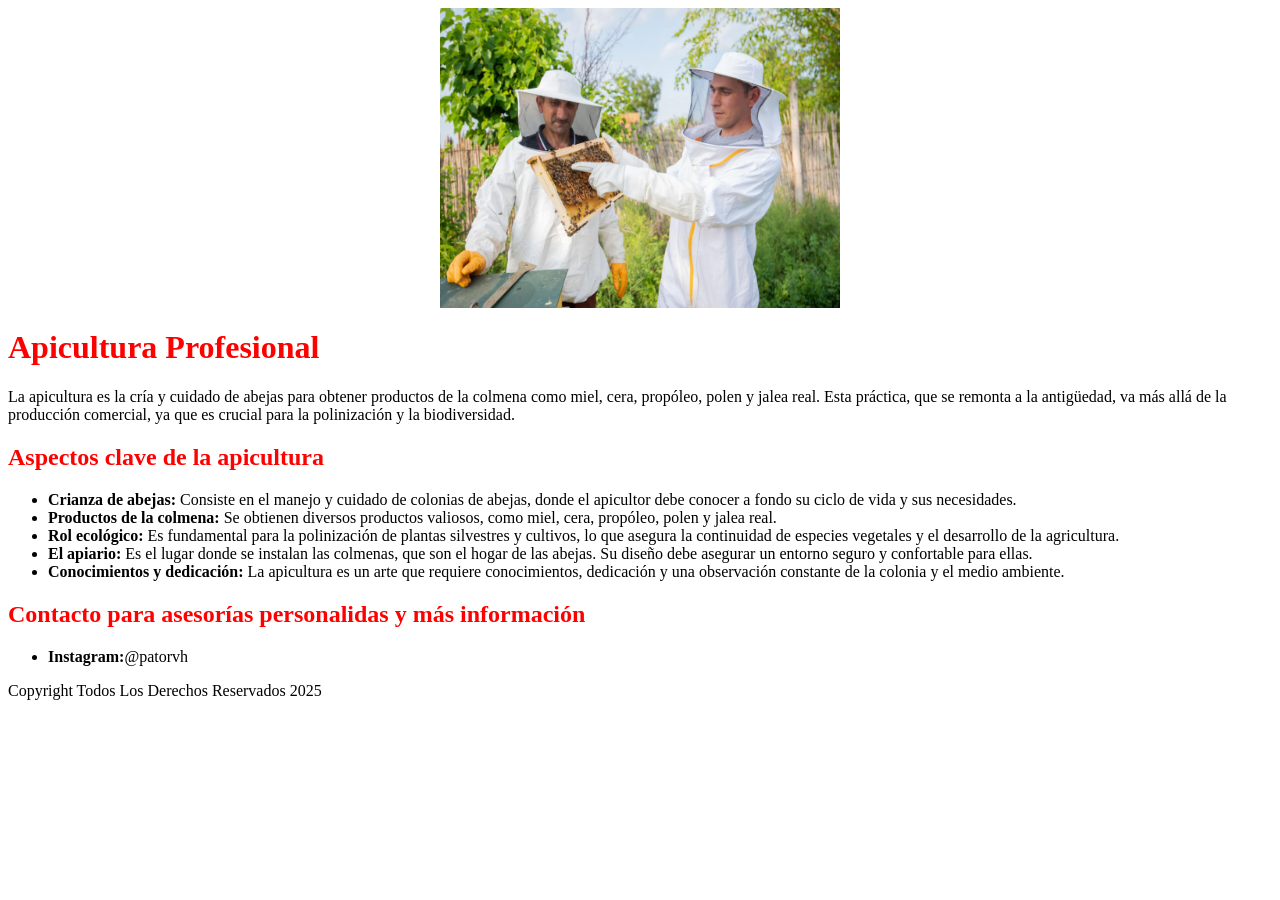
==== modulo-02/EJERCICIO 14-11/index.html @ 211a70ed "Primer commit" ====
<!DOCTYPE html>
<html lang="es">
<head>
    <meta charset="UTF-8">
    <meta name="viewport" content="width=device-width, initial-scale=1.0">
    <title>Apicultura Profesional</title>
    <link rel="stylesheet" href="./assets/css/styles.css">
</head>
<body>
    <img src="./assets/img/apicultura.jpg" alt="foto de perfil de Apicultura">
    <h1>Apicultura Profesional</h1>
    <p>La apicultura es la cría y cuidado de abejas para obtener productos de la colmena como miel, cera, propóleo, polen y jalea real. Esta práctica, que se remonta a la antigüedad, va más allá de la producción comercial, ya que es crucial para la polinización y la biodiversidad.</p>
    <section>
        <article>
            <h2>Aspectos clave de la apicultura</h2>
        <ul>
        <li><strong>Crianza de abejas: </strong>Consiste en el manejo y cuidado de colonias de abejas, donde el apicultor debe conocer a fondo su ciclo de vida y sus necesidades.</li>
        <li><strong>Productos de la colmena: </strong>Se obtienen diversos productos valiosos, como miel, cera, propóleo, polen y jalea real.</li>
        <li><strong>Rol ecológico: </strong>Es fundamental para la polinización de plantas silvestres y cultivos, lo que asegura la continuidad de especies vegetales y el desarrollo de la agricultura.</li>
        <li><strong>El apiario: </strong>Es el lugar donde se instalan las colmenas, que son el hogar de las abejas. Su diseño debe asegurar un entorno seguro y confortable para ellas.</li>
        <li><strong>Conocimientos y dedicación: </strong>La apicultura es un arte que requiere conocimientos, dedicación y una observación constante de la colonia y el medio ambiente.</li>
        </ul>
        </article>
        <aside>
            <h2>Contacto para asesorías personalidas y más información</h2>
            <ul>
                <li><strong>Instagram:</strong>@patorvh</li>
            </ul>
        </aside>
        
    </section>
    <footer>Copyright Todos Los Derechos Reservados 2025
        
    </footer>
</body>
</html>
---- modulo-02/EJERCICIO 14-11/assets/css/styles.css ----
body{
    background-color: lightblue
    font-family: Arial, Helvetica, sans-serif;
}
h1, h2{
    color: red;
}
img{
    width: 400px;
    height: 300px;
    display:block;
    margin: auto;
}
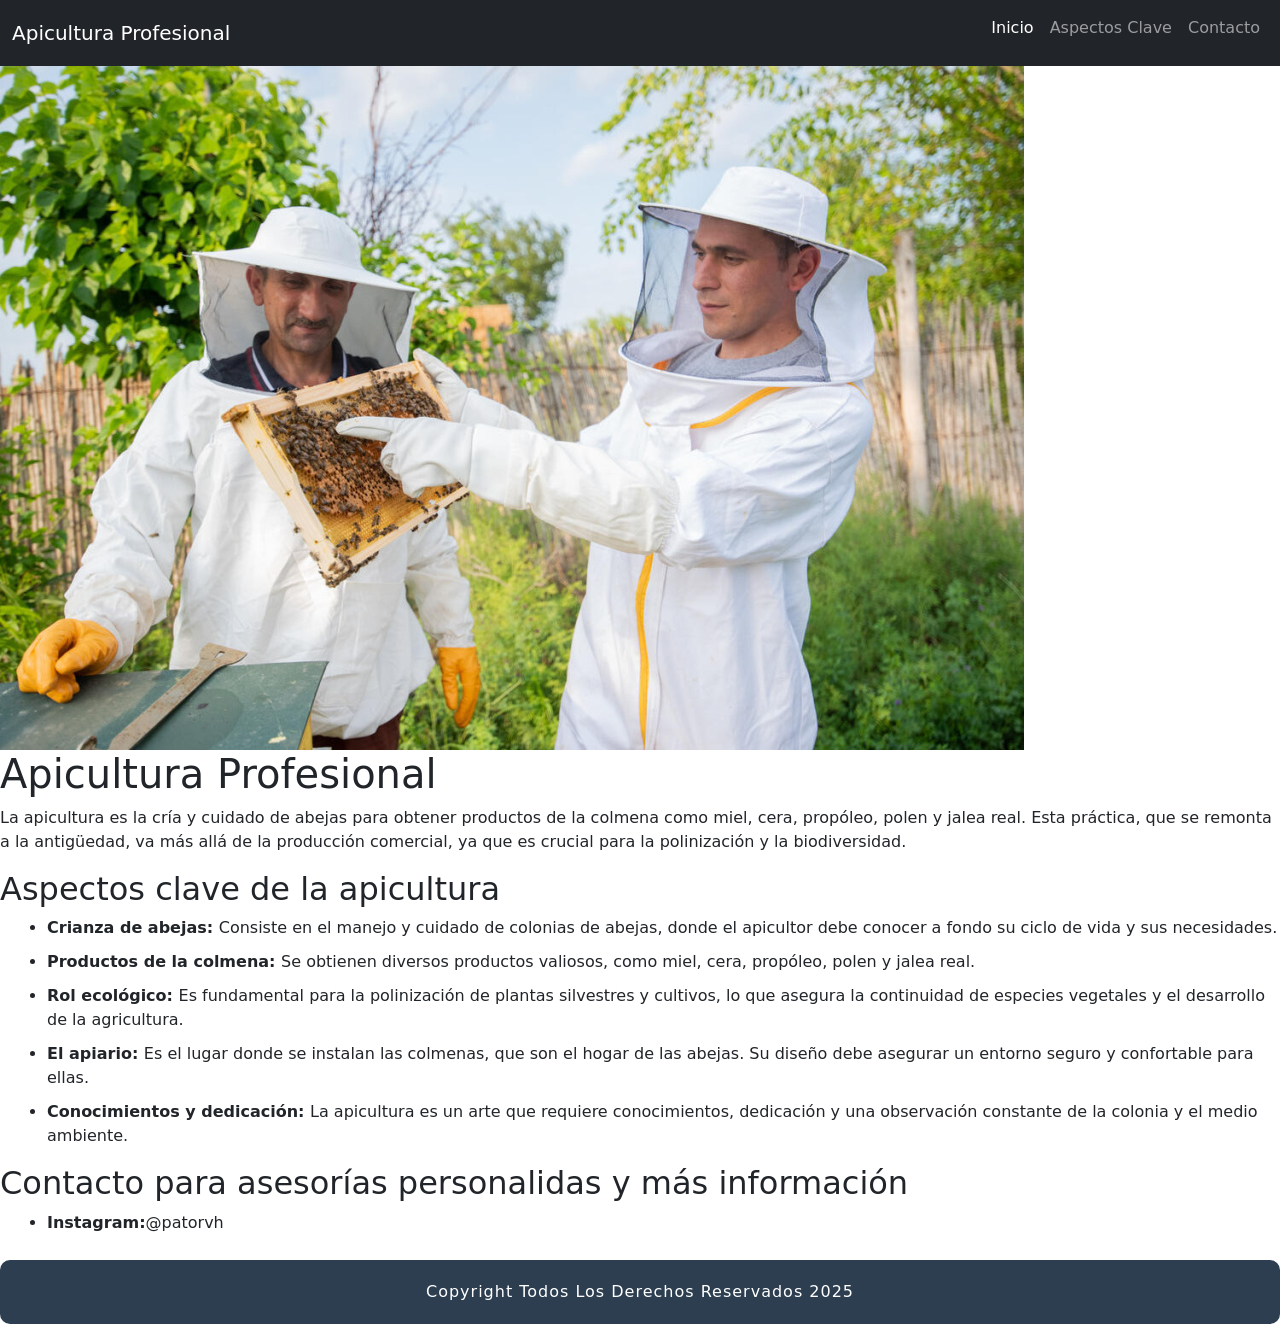
==== commit 2b1577c7: "Actualización final proyecto apícola responsivo en modulo-02/proyecto" ====
--- a/modulo-02/EJERCICIO 14-11/index.html
+++ b/modulo-02/EJERCICIO 14-11/index.html
@@ -5,8 +5,39 @@
     <meta name="viewport" content="width=device-width, initial-scale=1.0">
     <title>Apicultura Profesional</title>
     <link rel="stylesheet" href="./assets/css/styles.css">
+        <!-- Bootstrap 5 CSS CDN -->
+    <link href="https://cdn.jsdelivr.net/npm/bootstrap@5.3.3/dist/css/bootstrap.min.css" rel="stylesheet">
+
 </head>
 <body>
+    <!-- NAVBAR RESPONSIVA CON BOOTSTRAP -->
+    <nav class="navbar navbar-expand-lg navbar-dark bg-dark">
+        <div class="container-fluid">
+            <!-- LOGO / NOMBRE DE LA PÁGINA -->
+            <a class="navbar-brand" href="#inicio">Apicultura Profesional</a>
+            
+            <!-- BOTÓN HAMBURGUESA (solo visible en móvil) -->
+            <button class="navbar-toggler" type="button" data-bs-toggle="collapse" data-bs-target="#navbarNav" 
+                    aria-controls="navbarNav" aria-expanded="false" aria-label="Toggle navigation">
+                <span class="navbar-toggler-icon"></span>
+            </button>
+            
+            <!-- MENÚ (se oculta en móvil, se muestra en desktop) -->
+            <div class="collapse navbar-collapse" id="navbarNav">
+                <ul class="navbar-nav ms-auto">
+                    <li class="nav-item">
+                        <a class="nav-link active" href="#inicio">Inicio</a>
+                    </li>
+                    <li class="nav-item">
+                        <a class="nav-link" href="#aspectos">Aspectos Clave</a>
+                    </li>
+                    <li class="nav-item">
+                        <a class="nav-link" href="#contacto">Contacto</a>
+                    </li>
+                </ul>
+            </div>
+        </div>
+    </nav>
     <img src="./assets/img/apicultura.jpg" alt="foto de perfil de Apicultura">
     <h1>Apicultura Profesional</h1>
     <p>La apicultura es la cría y cuidado de abejas para obtener productos de la colmena como miel, cera, propóleo, polen y jalea real. Esta práctica, que se remonta a la antigüedad, va más allá de la producción comercial, ya que es crucial para la polinización y la biodiversidad.</p>
@@ -32,5 +63,7 @@
     <footer>Copyright Todos Los Derechos Reservados 2025
         
     </footer>
+    <!-- Bootstrap 5 JavaScript Bundle -->
+    <script src="https://cdn.jsdelivr.net/npm/bootstrap@5.3.3/dist/js/bootstrap.bundle.min.js"></script>
 </body>
-</html>+</html>
--- a/modulo-02/EJERCICIO 14-11/assets/css/styles.css
+++ b/modulo-02/EJERCICIO 14-11/assets/css/styles.css
@@ -1,13 +1,104 @@
-body{
-    background-color: lightblue
-    font-family: Arial, Helvetica, sans-serif;
+/* ========== DISEÑO MOBILE FIRST APILADO (por defecto) ========== */
+
+body {
+    font-family: Arial, sans-serif;
+    line-height: 1.6;
+    color: #222;
+    background-color: #f4f4f4;
+    margin: 0;
+    padding: 0;
 }
-h1, h2{
-    color: red;
+
+.contenedor-principal {
+    display: grid;
+    grid-template-columns: 1fr;
+    gap: 20px;
+    padding: 20px;
+    max-width: 1200px;
+    margin: 0 auto;
+    box-sizing: border-box;
 }
-img{
-    width: 400px;
-    height: 300px;
-    display:block;
-    margin: auto;
-}+
+/* Bloques principales del grid */
+.imagen-titulo,
+.aspectos,
+.contacto {
+    background: #fff;
+    border-radius: 10px;
+    padding: 20px;
+    box-shadow: 0 2px 8px rgba(0,0,0,0.07);
+}
+
+.imagen-titulo img {
+    width: 100%;
+    max-width: 400px;
+    height: auto;
+    margin: 0 auto 15px auto;
+    display: block;
+    border-radius: 7px;
+}
+
+.imagen-titulo h1, .aspectos h2, .contacto h2 {
+    margin-top: 0;
+    margin-bottom: 15px;
+    color: #2c3e50;
+}
+
+.imagen-titulo p {
+    margin-bottom: 0;
+    color: #222;
+}
+
+/* Listas */
+ul {
+    margin: 0 0 0 15px;
+    padding: 0;
+}
+li {
+    margin-bottom: 10px;
+}
+
+/* Footer */
+footer {
+    background-color: #2c3e50;
+    color: #fff;
+    text-align: center;
+    padding: 20px;
+    margin-top: 25px;
+    letter-spacing: 1px;
+    border-radius: 10px;
+}
+
+/* ========== MEDIA QUERY: TABLET (2 columnas) ========== */
+@media (min-width: 768px) {
+    .contenedor-principal {
+        grid-template-columns: 2fr 1fr;
+        grid-template-rows: auto 1fr;
+    }
+    .imagen-titulo {
+        grid-column: 1 / span 2;
+    }
+    .aspectos {
+        grid-column: 1;
+    }
+    .contacto {
+        grid-column: 2;
+    }
+}
+
+/* ========== MEDIA QUERY: DESKTOP (3 columnas) ========== */
+@media (min-width: 1024px) {
+    .contenedor-principal {
+        grid-template-columns: 2fr 1fr 1fr;
+    }
+    .imagen-titulo {
+        grid-column: 1 / 2;
+    }
+    .aspectos {
+        grid-column: 2 / 3;
+    }
+    .contacto {
+        grid-column: 3 / 4;
+    }
+}
+
